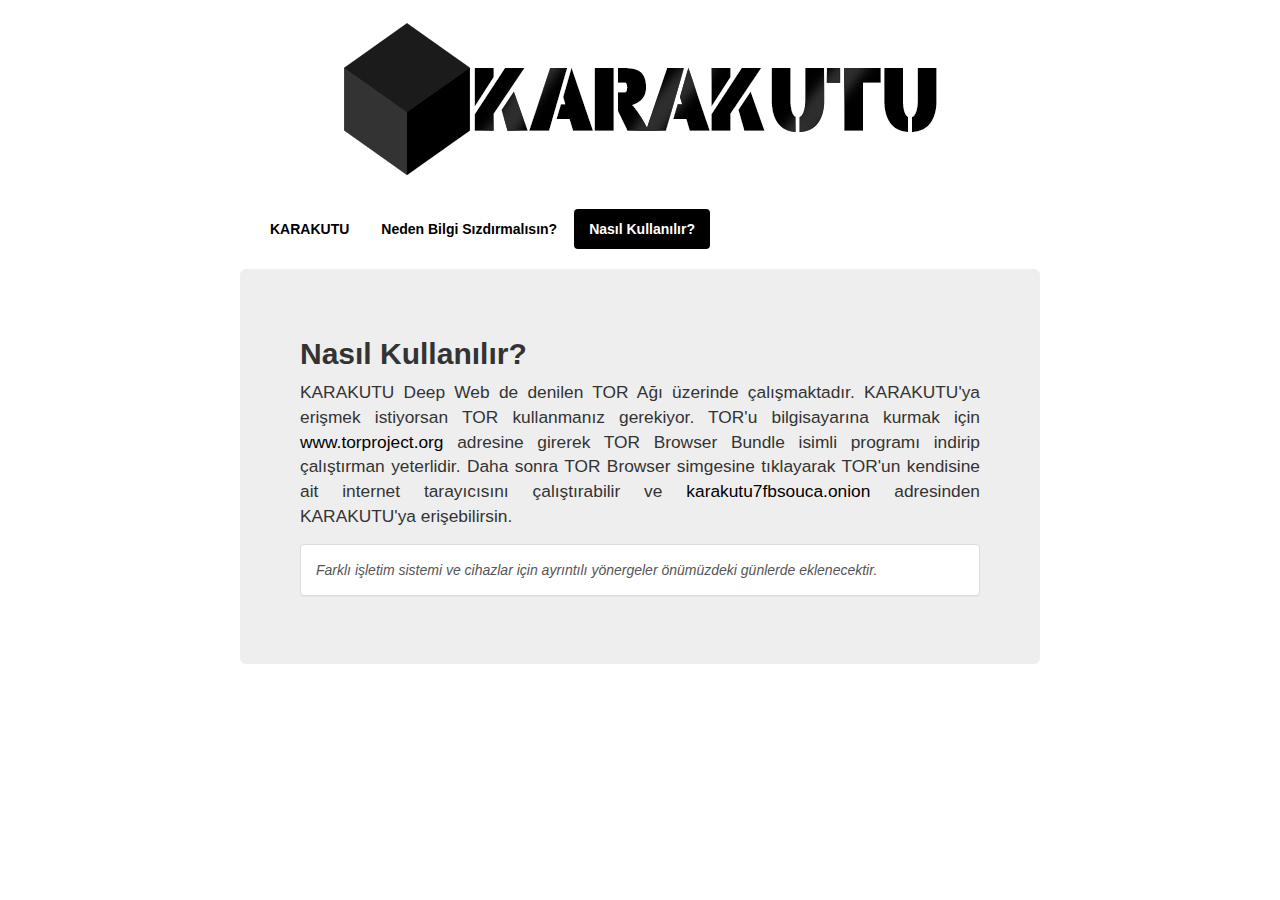
==== nasil.html @ f67c0ddf "Website" ====
<!DOCTYPE HTML PUBLIC "-//W3C//DTD HTML 4.01 Transitional//EN" "http://www.w3.org/TR/html4/loose.dtd">
<html lang="en">
<head>
    <!-- Latest compiled and minified CSS -->
    <link rel="stylesheet" href="bootstrap/3.1.1/css/bootstrap.min.css">

    <!-- Latest compiled and minified JavaScript -->
    <script src="bootstrap/3.1.1/js/bootstrap.min.js"></script>

    <!-- Custom CSS -->
    <link rel="stylesheet" href="custom.css">

    <meta http-equiv="content-type" content="text/html; charset=utf-8">
    <title>Nasıl Kullanılır? - KARAKUTU PROJESİ</title>
</head>
<body>
<div class="container">
    <div class="row">
        <div class="col-md-12">
            <div id="logo">
                <h1><a href="index.html" title="KARAKUTU">KARAKUTU</a></h1>
            </div>
        </div>
    </div>
    <ul class="nav nav-pills" id="nav">
        <li><a href="index.html">KARAKUTU</a></li>
        <li><a href="neden.html">Neden Bilgi Sızdırmalısın?</a></li>
        <li class="active"><a href="#">Nasıl Kullanılır?</a></li>
    </ul>
    <div class="row">
        <div class="jumbotron" id="icerik">
            <h2>Nasıl Kullanılır?</h2>
            <p>KARAKUTU Deep Web de denilen TOR Ağı üzerinde çalışmaktadır. KARAKUTU'ya erişmek istiyorsan TOR kullanmanız gerekiyor. TOR'u bilgisayarına kurmak için <a href="http://www.torproject.org">www.torproject.org</a> adresine girerek TOR Browser Bundle isimli programı indirip çalıştırman yeterlidir. Daha sonra TOR Browser simgesine tıklayarak TOR'un kendisine ait internet tarayıcısını çalıştırabilir ve <a href="http://karakutu7fbsouca.onion">karakutu7fbsouca.onion</a> adresinden KARAKUTU'ya erişebilirsin.</p>
            <div class="panel panel-default">
                <div class="panel-body" id="aciklama">
                    Farklı işletim sistemi ve cihazlar için ayrıntılı yönergeler önümüzdeki günlerde eklenecektir.
                </div>
            </div>
        </div>
    </div>
</div>
</body>
</html>
---- custom.css ----
#logo {width:600px;height:159px; margin-left: auto; margin-right: auto;}
#logo h1 a{display:block;width:600px;height:159px;background: url(images/logo.png) no-repeat;text-indent: -999em;}

@media (min-width: 1200px) {
    .container{
        max-width: 800px;
    }
}

#icerik {
	margin-top: 20px;
}

#nav {
	margin-top: 30px;
}

#icerik p {
	font-size: 13pt;
	text-align: justify;
}

#icerik h2, #icerik h3, #icerik h4{
	font-weight: bold;
}

#nav {
	font-weight: bold;
}

#aciklama {
	font-style: italic;
	color: #555555;
}
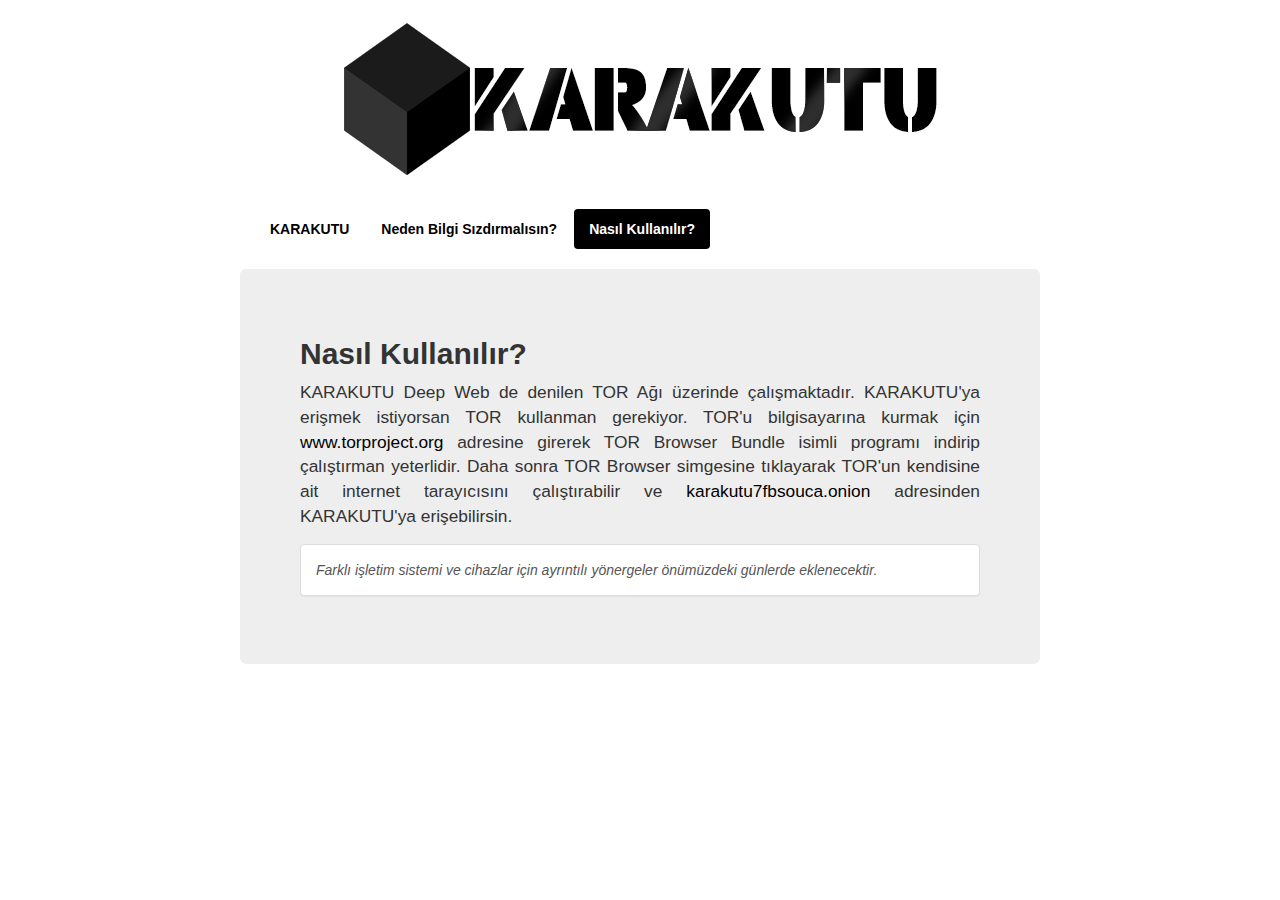
==== commit 01805391: "Update nasil.html" ====
--- a/nasil.html
+++ b/nasil.html
@@ -30,7 +30,7 @@
     <div class="row">
         <div class="jumbotron" id="icerik">
             <h2>Nasıl Kullanılır?</h2>
-            <p>KARAKUTU Deep Web de denilen TOR Ağı üzerinde çalışmaktadır. KARAKUTU'ya erişmek istiyorsan TOR kullanmanız gerekiyor. TOR'u bilgisayarına kurmak için <a href="http://www.torproject.org">www.torproject.org</a> adresine girerek TOR Browser Bundle isimli programı indirip çalıştırman yeterlidir. Daha sonra TOR Browser simgesine tıklayarak TOR'un kendisine ait internet tarayıcısını çalıştırabilir ve <a href="http://karakutu7fbsouca.onion">karakutu7fbsouca.onion</a> adresinden KARAKUTU'ya erişebilirsin.</p>
+            <p>KARAKUTU Deep Web de denilen TOR Ağı üzerinde çalışmaktadır. KARAKUTU'ya erişmek istiyorsan TOR kullanman gerekiyor. TOR'u bilgisayarına kurmak için <a href="http://www.torproject.org">www.torproject.org</a> adresine girerek TOR Browser Bundle isimli programı indirip çalıştırman yeterlidir. Daha sonra TOR Browser simgesine tıklayarak TOR'un kendisine ait internet tarayıcısını çalıştırabilir ve <a href="http://karakutu7fbsouca.onion">karakutu7fbsouca.onion</a> adresinden KARAKUTU'ya erişebilirsin.</p>
             <div class="panel panel-default">
                 <div class="panel-body" id="aciklama">
                     Farklı işletim sistemi ve cihazlar için ayrıntılı yönergeler önümüzdeki günlerde eklenecektir.
@@ -40,4 +40,4 @@
     </div>
 </div>
 </body>
-</html>+</html>
--- a/custom.css
+++ b/custom.css
@@ -2,6 +2,12 @@
 #logo h1 a{display:block;width:600px;height:159px;background: url(images/logo.png) no-repeat;text-indent: -999em;}
 
 @media (min-width: 1200px) {
+    .container{
+        max-width: 800px;
+    }
+}
+
+@media (min-width: 992px) {
     .container{
         max-width: 800px;
     }
@@ -31,4 +37,4 @@
 #aciklama {
 	font-style: italic;
 	color: #555555;
-}+}
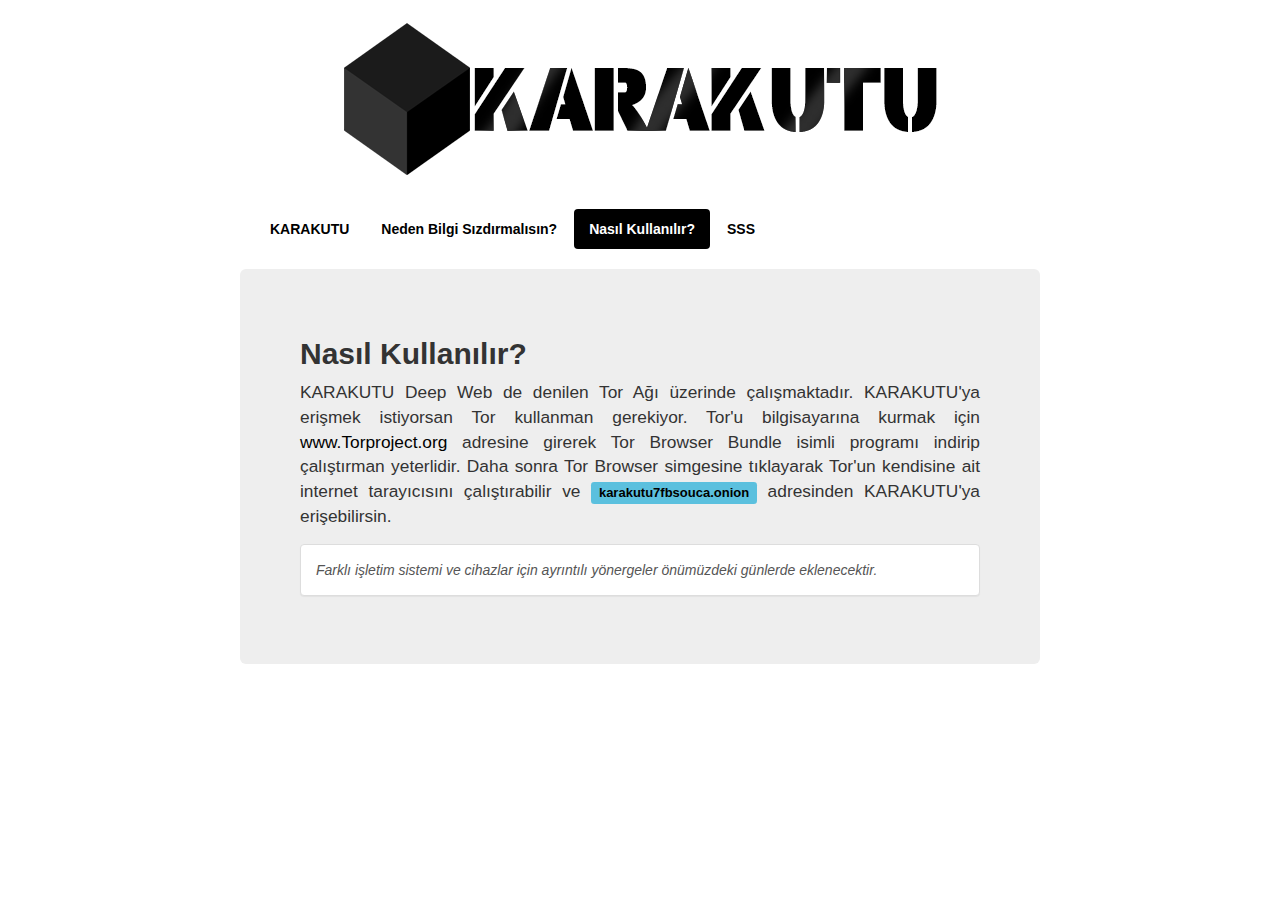
==== commit 7fdf8953: "sss eklendi" ====
--- a/nasil.html
+++ b/nasil.html
@@ -11,6 +11,8 @@
     <link rel="stylesheet" href="custom.css">
 
     <meta http-equiv="content-type" content="text/html; charset=utf-8">
+    <link rel="icon" type="image/x-icon" href="/favicon.ico">
+    <link rel="icon" type="image/gif" href="/favicon.gif">
     <title>Nasıl Kullanılır? - KARAKUTU PROJESİ</title>
 </head>
 <body>
@@ -26,11 +28,12 @@
         <li><a href="index.html">KARAKUTU</a></li>
         <li><a href="neden.html">Neden Bilgi Sızdırmalısın?</a></li>
         <li class="active"><a href="#">Nasıl Kullanılır?</a></li>
+	<li><a href="sss.html">SSS</a></li>
     </ul>
     <div class="row">
         <div class="jumbotron" id="icerik">
             <h2>Nasıl Kullanılır?</h2>
-            <p>KARAKUTU Deep Web de denilen TOR Ağı üzerinde çalışmaktadır. KARAKUTU'ya erişmek istiyorsan TOR kullanman gerekiyor. TOR'u bilgisayarına kurmak için <a href="http://www.torproject.org">www.torproject.org</a> adresine girerek TOR Browser Bundle isimli programı indirip çalıştırman yeterlidir. Daha sonra TOR Browser simgesine tıklayarak TOR'un kendisine ait internet tarayıcısını çalıştırabilir ve <a href="http://karakutu7fbsouca.onion">karakutu7fbsouca.onion</a> adresinden KARAKUTU'ya erişebilirsin.</p>
+            <p>KARAKUTU Deep Web de denilen Tor Ağı üzerinde çalışmaktadır. KARAKUTU'ya erişmek istiyorsan Tor kullanman gerekiyor. Tor'u bilgisayarına kurmak için <a href="http://www.Torproject.org">www.Torproject.org</a> adresine girerek Tor Browser Bundle isimli programı indirip çalıştırman yeterlidir. Daha sonra Tor Browser simgesine tıklayarak Tor'un kendisine ait internet tarayıcısını çalıştırabilir ve <span class="label label-info"><a href="http://karakutu7fbsouca.onion">karakutu7fbsouca.onion</a></span> adresinden KARAKUTU'ya erişebilirsin.</p>
             <div class="panel panel-default">
                 <div class="panel-body" id="aciklama">
                     Farklı işletim sistemi ve cihazlar için ayrıntılı yönergeler önümüzdeki günlerde eklenecektir.
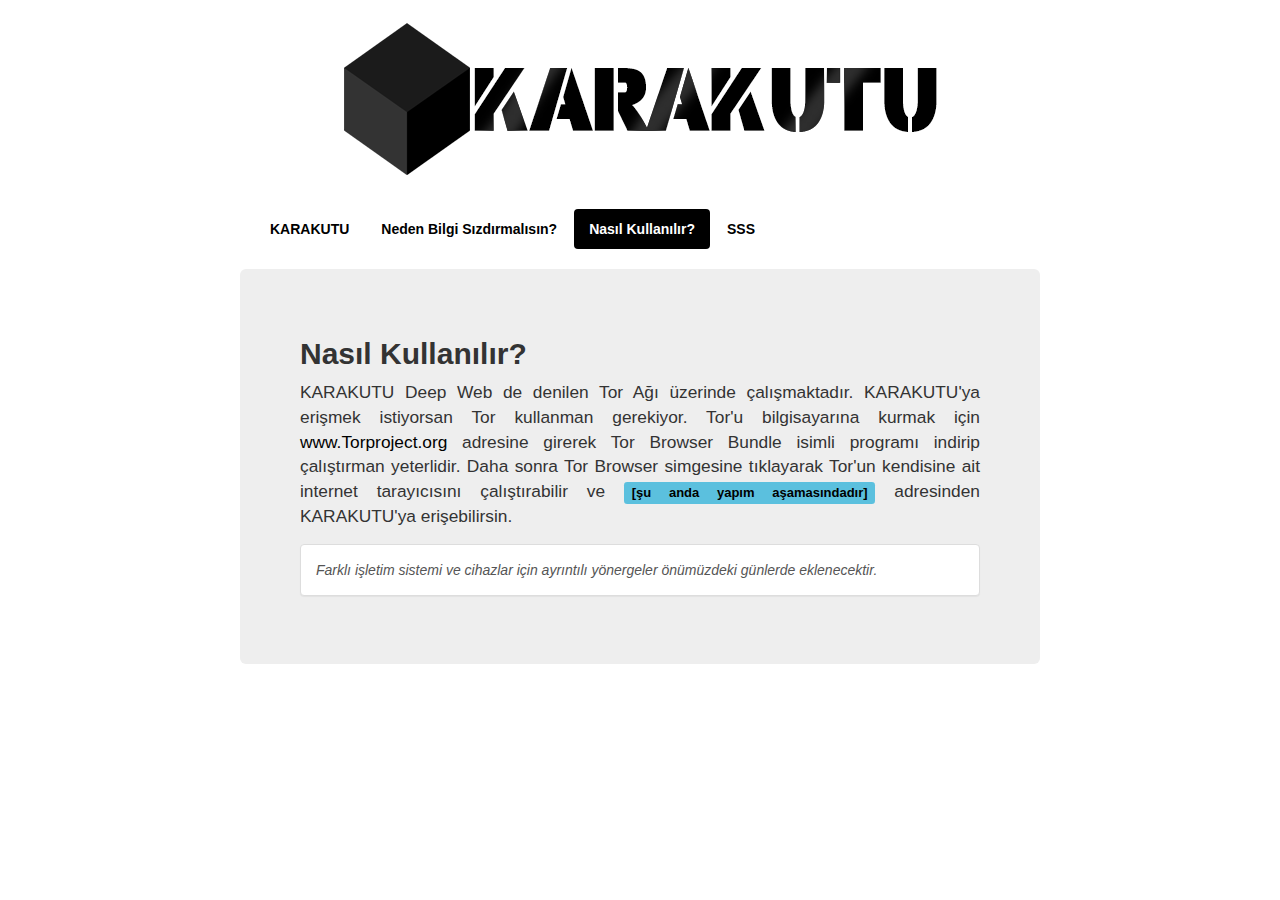
==== commit fcea37fc: "Update nasil.html" ====
--- a/nasil.html
+++ b/nasil.html
@@ -33,7 +33,7 @@
     <div class="row">
         <div class="jumbotron" id="icerik">
             <h2>Nasıl Kullanılır?</h2>
-            <p>KARAKUTU Deep Web de denilen Tor Ağı üzerinde çalışmaktadır. KARAKUTU'ya erişmek istiyorsan Tor kullanman gerekiyor. Tor'u bilgisayarına kurmak için <a href="http://www.Torproject.org">www.Torproject.org</a> adresine girerek Tor Browser Bundle isimli programı indirip çalıştırman yeterlidir. Daha sonra Tor Browser simgesine tıklayarak Tor'un kendisine ait internet tarayıcısını çalıştırabilir ve <span class="label label-info"><a href="http://karakutu7fbsouca.onion">karakutu7fbsouca.onion</a></span> adresinden KARAKUTU'ya erişebilirsin.</p>
+            <p>KARAKUTU Deep Web de denilen Tor Ağı üzerinde çalışmaktadır. KARAKUTU'ya erişmek istiyorsan Tor kullanman gerekiyor. Tor'u bilgisayarına kurmak için <a href="http://www.Torproject.org">www.Torproject.org</a> adresine girerek Tor Browser Bundle isimli programı indirip çalıştırman yeterlidir. Daha sonra Tor Browser simgesine tıklayarak Tor'un kendisine ait internet tarayıcısını çalıştırabilir ve <span class="label label-info"><a href="#">[şu anda yapım aşamasındadır]</a></span> adresinden KARAKUTU'ya erişebilirsin.</p>
             <div class="panel panel-default">
                 <div class="panel-body" id="aciklama">
                     Farklı işletim sistemi ve cihazlar için ayrıntılı yönergeler önümüzdeki günlerde eklenecektir.
